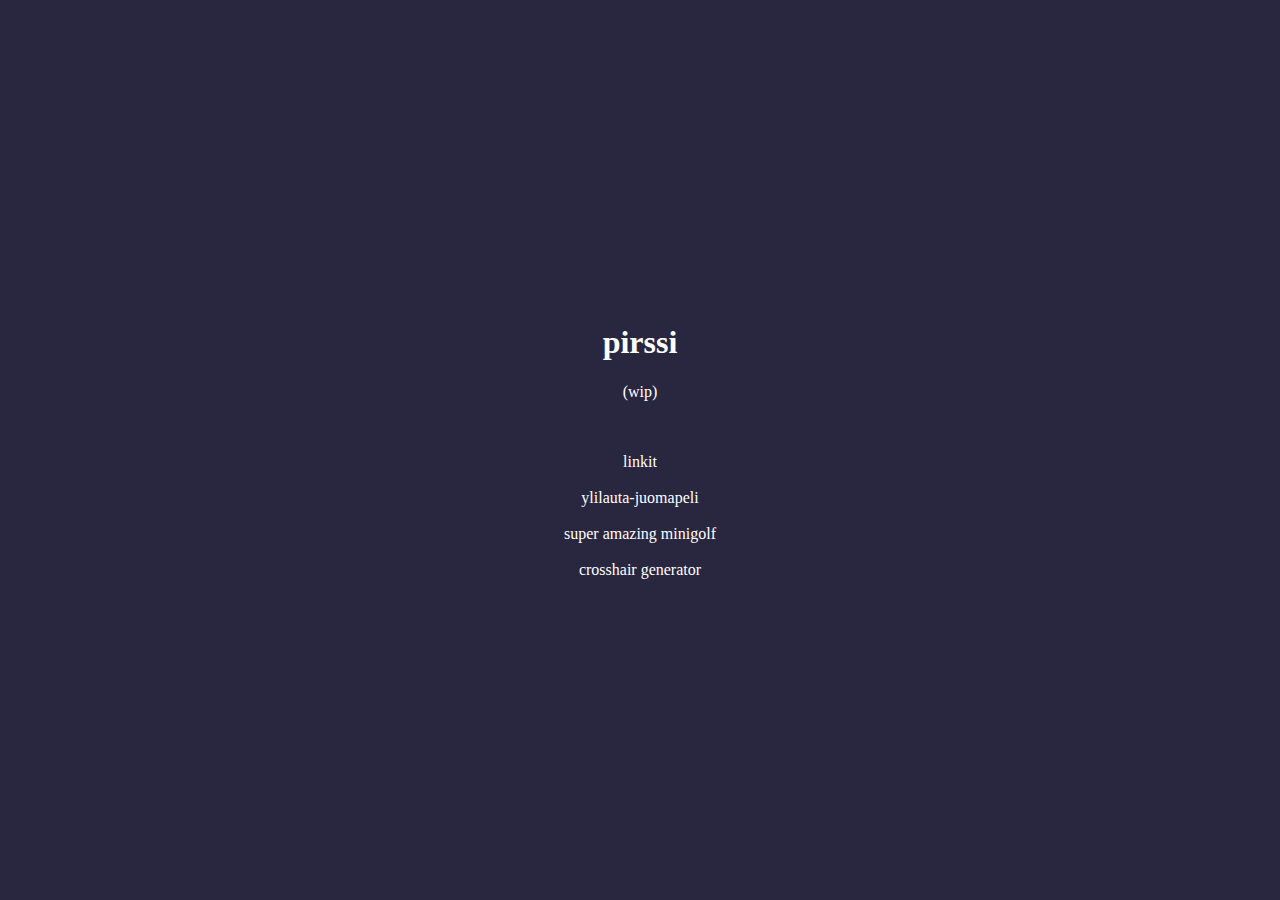
==== index.html @ 0c7f1efe "added start & linkit, updated index" ====
<!DOCTYPE html>
<html lang="en">

<head>
    <title>pirssi</title>
    <style>
        .centered {
            position: absolute;
            top: 50%;
            left: 50%;
            -moz-transform: translateX(-50%) translateY(-50%);
            -webkit-transform: translateX(-50%) translateY(-50%);
            transform: translateX(-50%) translateY(-50%);
        }

        h1,
        p,
        a,
        div {
            text-align: center;
            color: white;
        }

        a:link {
            text-decoration: none;
        }
    </style>
</head>

<body style="background-color: #29263F;">

    <div class="centered">
        <h1>pirssi</h1>
        <p>(wip)</p>
        <div>
            <br><br>
            <a href="/linkit">linkit</a><br><br>
            <a href="/juomapeli">ylilauta-juomapeli</a><br><br>
            <a href="/golf">super amazing minigolf</a><br><br>
            <a href="/xhair">crosshair generator</a><br><br>
        </div>

    </div>
</body>
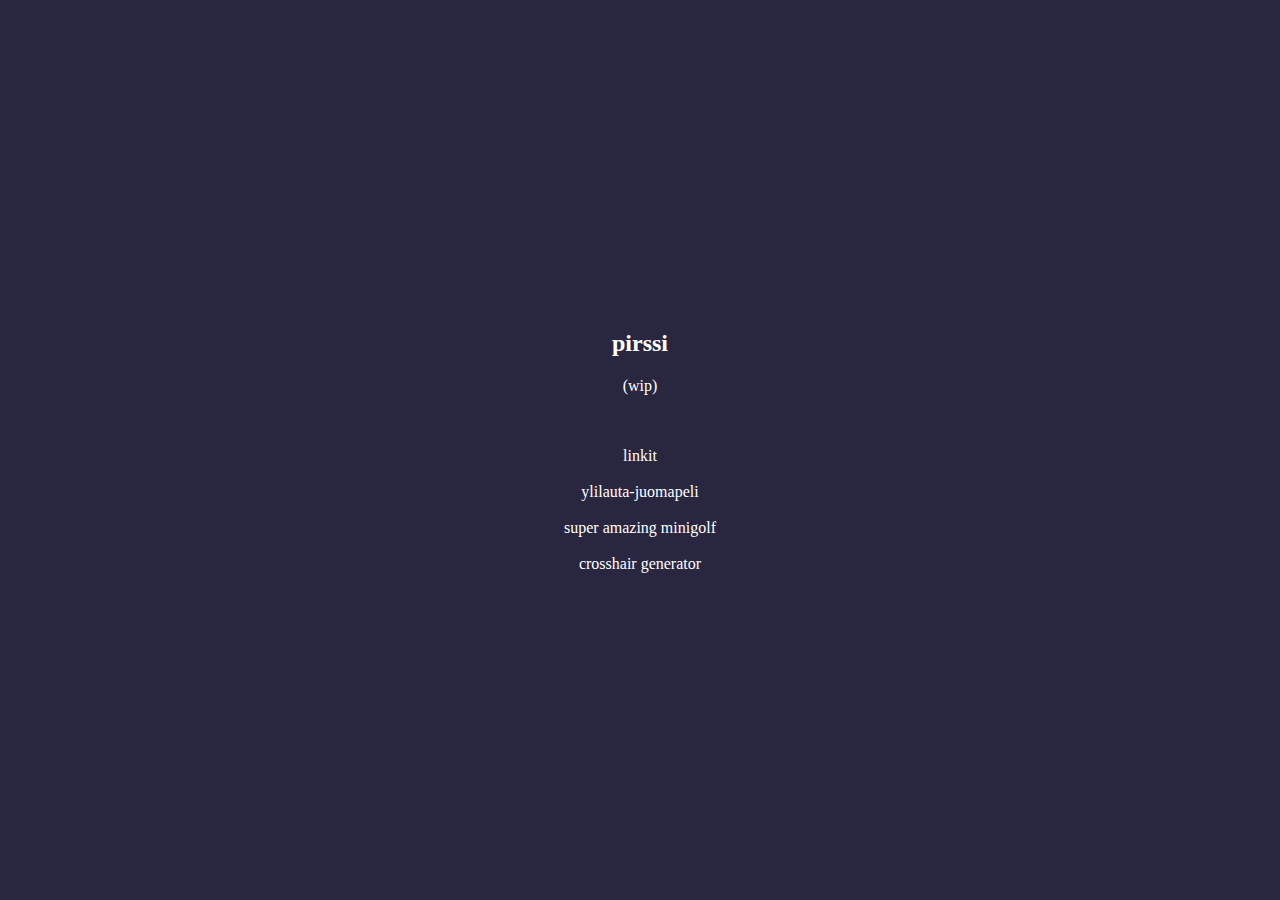
==== commit 6cb38e57: "small tweaks" ====
--- a/index.html
+++ b/index.html
@@ -30,15 +30,15 @@
 <body style="background-color: #29263F;">
 
     <div class="centered">
-        <h1>pirssi</h1>
-        <p>(wip)</p>
-        <div>
-            <br><br>
-            <a href="/linkit">linkit</a><br><br>
-            <a href="/juomapeli">ylilauta-juomapeli</a><br><br>
-            <a href="/golf">super amazing minigolf</a><br><br>
-            <a href="/xhair">crosshair generator</a><br><br>
-        </div>
+        <h2>pirssi</h1>
+            <p>(wip)</p>
+            <div>
+                <br><br>
+                <a href="/linkit">linkit</a><br><br>
+                <a href="/juomapeli">ylilauta-juomapeli</a><br><br>
+                <a href="/golf">super amazing minigolf</a><br><br>
+                <a href="/xhair">crosshair generator</a><br><br>
+            </div>
 
     </div>
 </body>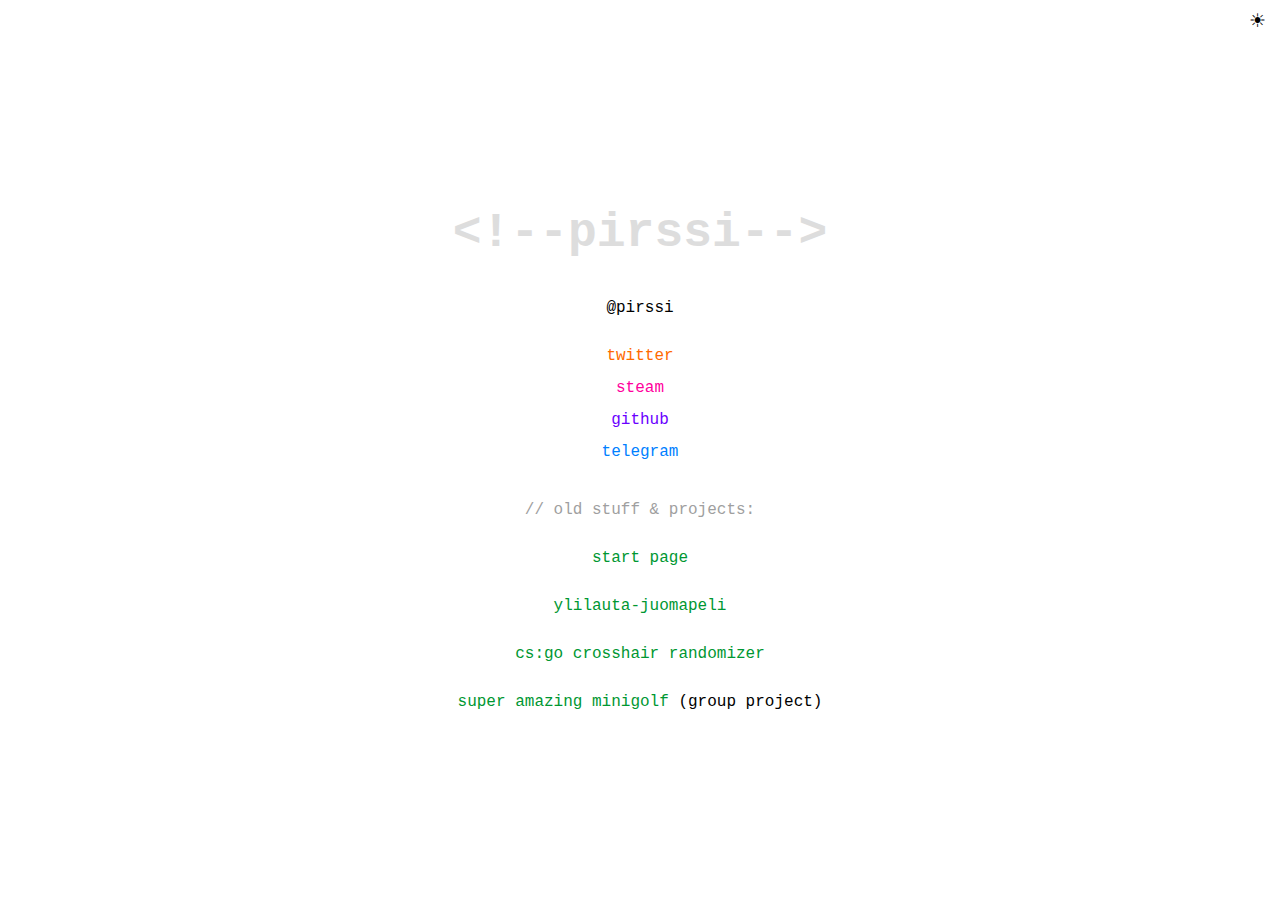
==== commit 4b8abfc5: "remade home, xhair, 404, new css & js" ====
--- a/index.html
+++ b/index.html
@@ -2,43 +2,51 @@
 <html lang="en">
 
 <head>
+    <meta charset="utf-8">
+    <meta name="viewport" content="width=device-width, initial-scale=1">
+    <meta name="author" content="pirssi">
+    <meta name="description"
+        content="simple website for hosting links to various sites as well as small projects, hosted on github pages">
+
     <title>pirssi</title>
+    <link rel="stylesheet" href="main.css">
+    <script type="text/javascript" src="main.js"></script>
     <style>
-        .centered {
-            position: absolute;
-            top: 50%;
-            left: 50%;
-            -moz-transform: translateX(-50%) translateY(-50%);
-            -webkit-transform: translateX(-50%) translateY(-50%);
-            transform: translateX(-50%) translateY(-50%);
-        }
 
-        h1,
-        p,
-        a,
-        div {
-            text-align: center;
-            color: white;
-        }
-
-        a:link {
-            text-decoration: none;
-        }
     </style>
 </head>
 
-<body style="background-color: #29263F;">
-
-    <div class="centered">
-        <h2>pirssi</h1>
-            <p>(wip)</p>
-            <div>
-                <br><br>
-                <a href="/linkit">linkit</a><br><br>
-                <a href="/juomapeli">ylilauta-juomapeli</a><br><br>
-                <a href="/golf">super amazing minigolf</a><br><br>
-                <a href="/xhair">crosshair generator</a><br><br>
-            </div>
+<body>
+    <div class="top-buttons">
+        <button class="colortoggler" title="toggle dark mode">☀</button>
+    </div>
+    <div class="center-div center-text">
+        <h1 id="pirssi" class="comment">&lt;!--pirssi--></h1>
+        <!-- <br> -->
+        <div id="contact" class="links">
+            <p class="atpirssi">@pirssi</p>
+            <!-- <br> -->
+            <a id="twitter" href="https://twitter.com/pirssi">twitter</a>
+            <br>
+            <a id="steam" href="https://steamcommunity.com/id/pirssi/">steam</a>
+            <br>
+            <a id="github" href="https://github.com/pirssi/">github</a>
+            <br>
+            <a id="telegram" href="https://t.me/pirssi">telegram</a>
+            <br>
+        </div>
+        <br>
+        <div id="projects" class="links">
+            <p class="comment2">// old stuff & projects:</p>
+            <a href="/start">start page</a>
+            <br>
+            <a href="/juomapeli">ylilauta-juomapeli</a>
+            <br>
+            <a href="/xhair">cs:go crosshair randomizer</a>
+            <br>
+            <a href="/golf"> super amazing minigolf <span style="color: var(--color-text)">(group project)</span></a>
+            <br>
+        </div>
 
     </div>
 </body>--- a/main.css
+++ b/main.css
@@ -0,0 +1,128 @@
+:root {
+  --color-background: white;
+  --color-text: black;
+  --color-text-comment: #dddddd;
+  --color-text-comment2: #9f9f9f;
+  /* --color-link-first: var(--color-text-alt);
+  --color-link-second: var(--color-text-alt);
+  --color-link-third: var(--color-text-alt);
+  --color-link-fourth: var(--color-text-alt); */
+  --color-text-secondary: #009732;
+  --color-link-first: #ff6a00;
+  --color-link-second: #ff009d;
+  --color-link-third: #6a00ff;
+  --color-link-fourth: #0080ff;
+  --color-link-hover: #e6503d;
+}
+.dark-mode {
+  --color-background: #202020;
+  --color-text: #cacaca;
+  --color-text-comment: #3f3f3f;
+  --color-text-comment2: #595959;
+  --color-text-secondary: #22ff5d;
+  --color-link-first: #ff8e25;
+  --color-link-second: #ff5792;
+  --color-link-third: #b16cff;
+  --color-link-fourth: #00bbff;
+  --color-link-hover: #e6503d;
+}
+body {
+  background-repeat: no-repeat;
+  background-attachment: fixed;
+  background-color: var(--color-background);
+  color: var(--color-text);
+  font-family: Menlo, Consolas, Monaco, Liberation Mono, Lucida Console,
+    monospace;
+}
+.top-buttons {
+  line-height: 0;
+  text-align: right;
+  height: fit-content;
+  max-height: fit-content;
+}
+.top-buttons > button {
+  font-size: larger;
+  cursor: pointer;
+  border: none;
+  background-color: var(--color-background);
+  color: var(--color-text);
+}
+.center-div {
+  position: absolute;
+  top: 50%;
+  left: 50%;
+  -moz-transform: translateX(-50%) translateY(-50%);
+  -webkit-transform: translateX(-50%) translateY(-50%);
+  transform: translateX(-50%) translateY(-50%);
+  min-width: max-content;
+  text-align: center;
+}
+.atpirssi {
+  /* line-height: 1; */
+}
+.links > a {
+  color: var(--color-text);
+  text-decoration: none;
+}
+.comment {
+  color: var(--color-text-comment);
+}
+.comment2 {
+  color: var(--color-text-comment2);
+  line-height: 1;
+}
+
+#contact {
+  line-height: 2;
+}
+#contact > a {
+  padding: 5px;
+}
+#contact > a:nth-child(2) {
+  color: var(--color-link-first);
+}
+#contact > a:nth-child(4) {
+  color: var(--color-link-second);
+}
+#contact > a:nth-child(6) {
+  color: var(--color-link-third);
+}
+#contact > a:nth-child(8) {
+  color: var(--color-link-fourth);
+}
+#contact > a:nth-child(2):hover {
+  background-color: var(--color-link-first);
+
+  color: var(--color-background);
+}
+#contact > a:nth-child(4):hover {
+  background-color: var(--color-link-second);
+  color: var(--color-background);
+}
+#contact > a:nth-child(6):hover {
+  background-color: var(--color-link-third);
+  color: var(--color-background);
+}
+#contact > a:nth-child(8):hover {
+  background-color: var(--color-link-fourth);
+  color: var(--color-background);
+}
+#projects {
+  line-height: 3;
+}
+#projects > a {
+  color: var(--color-text-secondary);
+  padding: 7px;
+}
+#projects > a:hover {
+  color: var(--color-link-hover) !important;
+  -webkit-transition: color 0.2s ease-out;
+  -moz-transition: color 0.2s ease-out;
+  -o-transition: color 0.2s ease-out;
+  transition: color 0.2s ease-out;
+}
+#pirssi {
+  font-size: 48px;
+  /* font-family: Menlo, Consolas, Monaco, Liberation Mono, Lucida Console,
+    monospace; */
+}
